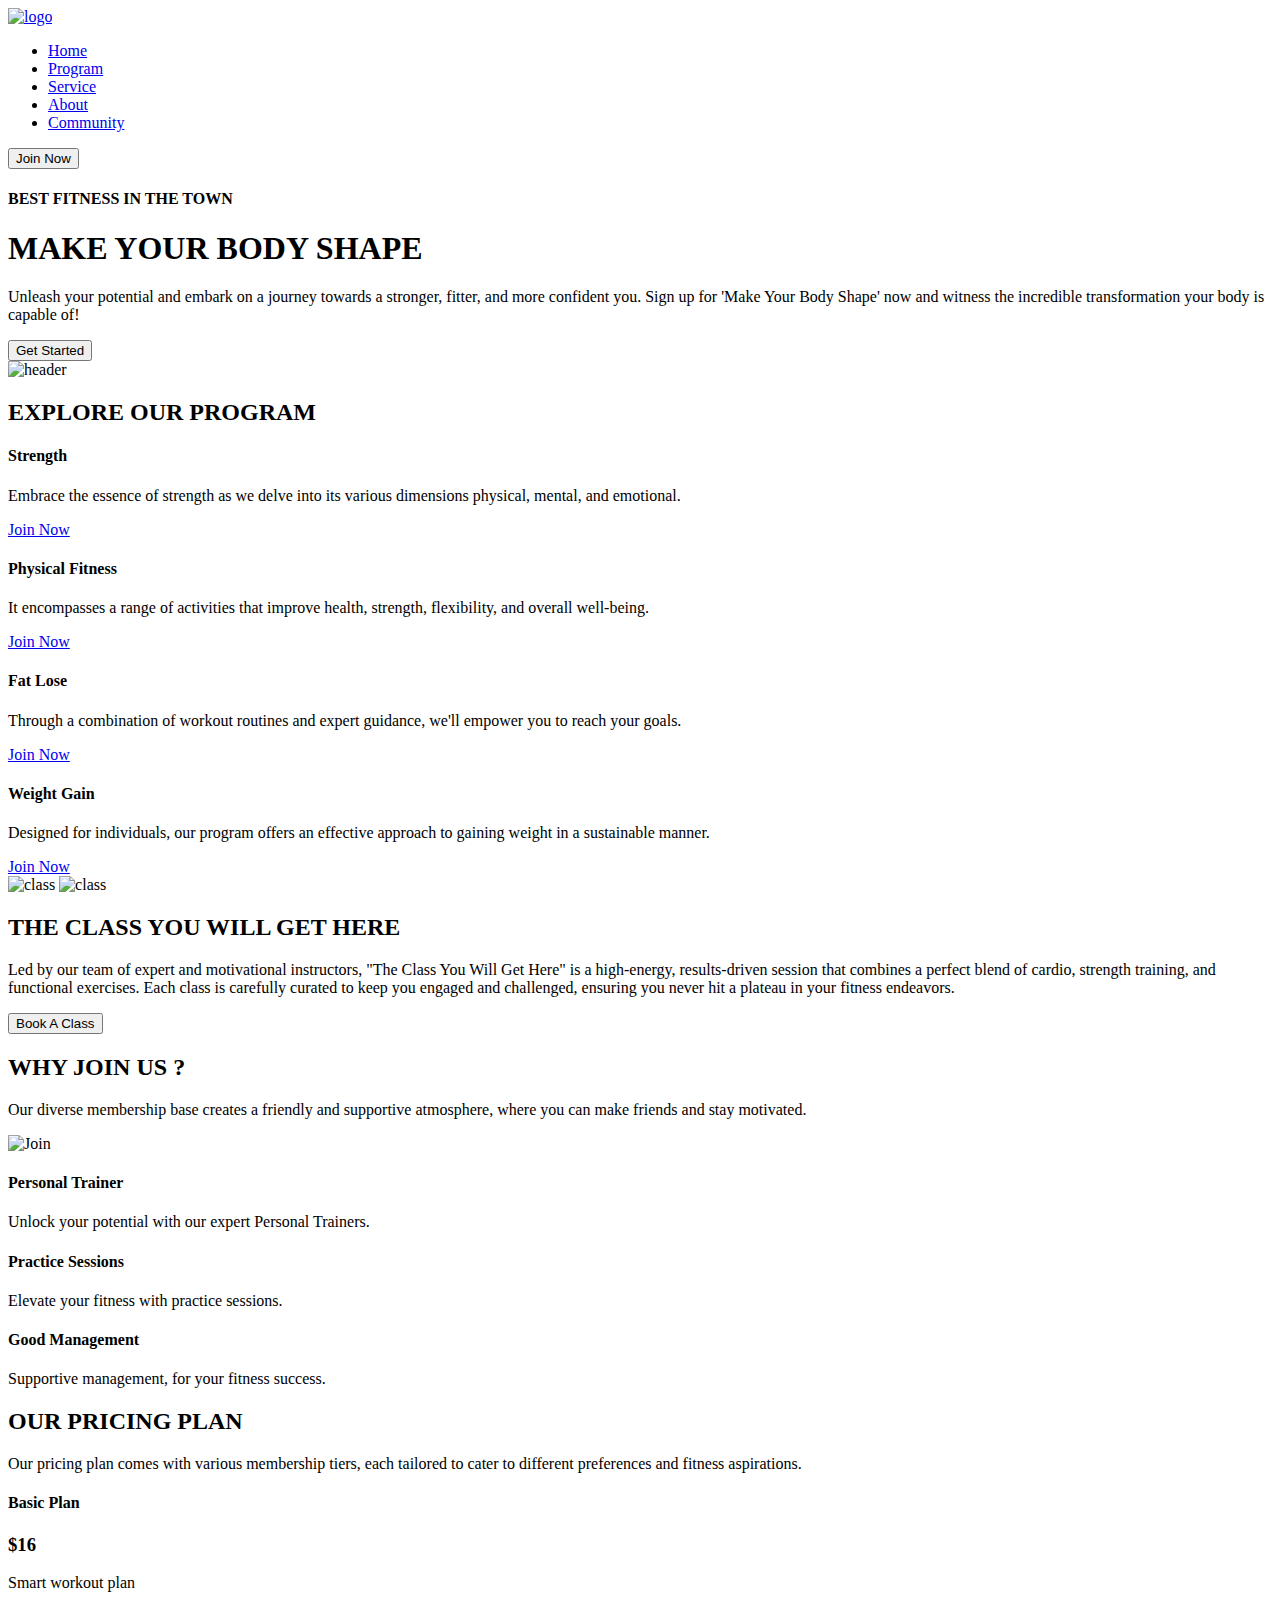
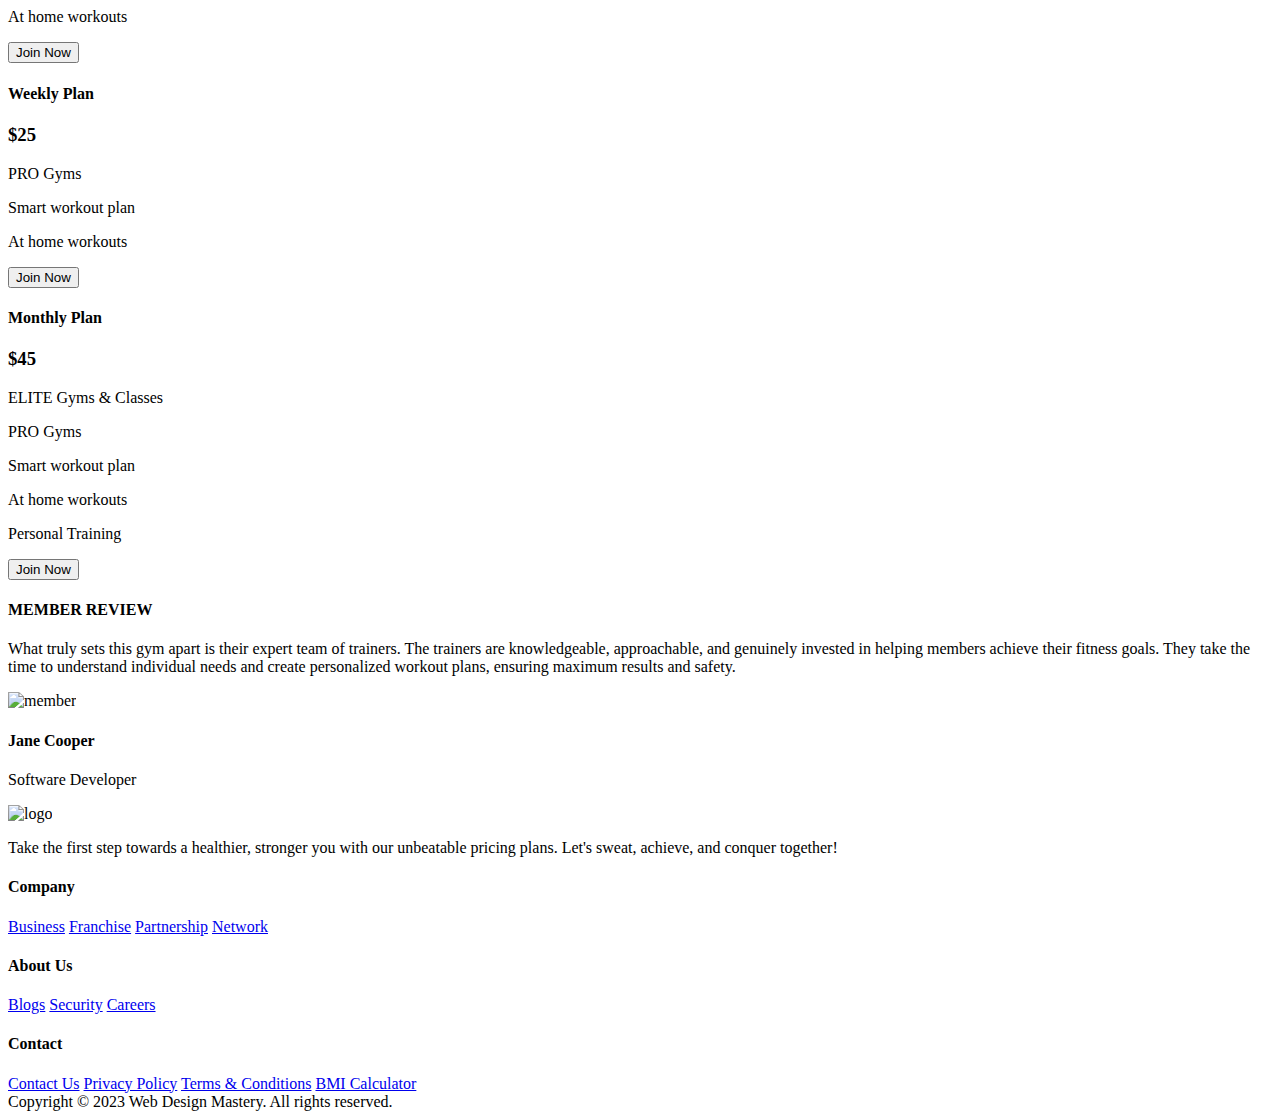
==== index.html @ 99e9511a "2nd commit" ====
<!DOCTYPE html>
<html lang="en">
  <head>
    <meta charset="UTF-8" />
    <meta name="viewport" content="width=device-width, initial-scale=1.0" />
    <link
      href="https://cdn.jsdelivr.net/npm/remixicon@3.4.0/fonts/remixicon.css"
      rel="stylesheet"
    />
    <link rel="stylesheet" href="styles.css" />
    <title>Web Design Mastery | Fitclub</title>
  </head>
  <body>
    <nav>
      <div class="nav__logo">
        <a href="#"><img src="assets/logo.png" alt="logo" /></a>
      </div>
      <ul class="nav__links">
        <li class="link"><a href="#">Home</a></li>
        <li class="link"><a href="#">Program</a></li>
        <li class="link"><a href="#">Service</a></li>
        <li class="link"><a href="#">About</a></li>
        <li class="link"><a href="#">Community</a></li>
      </ul>
      <button class="btn">Join Now</button>
    </nav>

    <header class="section__container header__container">
      <div class="header__content">
        <span class="bg__blur"></span>
        <span class="bg__blur header__blur"></span>
        <h4>BEST FITNESS IN THE TOWN</h4>
        <h1><span>MAKE</span> YOUR BODY SHAPE</h1>
        <p>
          Unleash your potential and embark on a journey towards a stronger,
          fitter, and more confident you. Sign up for 'Make Your Body Shape' now
          and witness the incredible transformation your body is capable of!
        </p>
        <button class="btn">Get Started</button>
      </div>
      <div class="header__image">
        <img src="assets/header.png" alt="header" />
      </div>
    </header>

    <section class="section__container explore__container">
      <div class="explore__header">
        <h2 class="section__header">EXPLORE OUR PROGRAM</h2>
        <div class="explore__nav">
          <span><i class="ri-arrow-left-line"></i></span>
          <span><i class="ri-arrow-right-line"></i></span>
        </div>
      </div>
      <div class="explore__grid">
        <div class="explore__card">
          <span><i class="ri-boxing-fill"></i></span>
          <h4>Strength</h4>
          <p>
            Embrace the essence of strength as we delve into its various
            dimensions physical, mental, and emotional.
          </p>
          <a href="#">Join Now <i class="ri-arrow-right-line"></i></a>
        </div>
        <div class="explore__card">
          <span><i class="ri-heart-pulse-fill"></i></span>
          <h4>Physical Fitness</h4>
          <p>
            It encompasses a range of activities that improve health, strength,
            flexibility, and overall well-being.
          </p>
          <a href="#">Join Now <i class="ri-arrow-right-line"></i></a>
        </div>
        <div class="explore__card">
          <span><i class="ri-run-line"></i></span>
          <h4>Fat Lose</h4>
          <p>
            Through a combination of workout routines and expert guidance, we'll
            empower you to reach your goals.
          </p>
          <a href="#">Join Now <i class="ri-arrow-right-line"></i></a>
        </div>
        <div class="explore__card">
          <span><i class="ri-shopping-basket-fill"></i></span>
          <h4>Weight Gain</h4>
          <p>
            Designed for individuals, our program offers an effective approach
            to gaining weight in a sustainable manner.
          </p>
          <a href="#">Join Now <i class="ri-arrow-right-line"></i></a>
        </div>
      </div>
    </section>

    <section class="section__container class__container">
      <div class="class__image">
        <span class="bg__blur"></span>
        <img src="assets/class-1.jpg" alt="class" class="class__img-1" />
        <img src="assets/class-2.jpg" alt="class" class="class__img-2" />
      </div>
      <div class="class__content">
        <h2 class="section__header">THE CLASS YOU WILL GET HERE</h2>
        <p>
          Led by our team of expert and motivational instructors, "The Class You
          Will Get Here" is a high-energy, results-driven session that combines
          a perfect blend of cardio, strength training, and functional
          exercises. Each class is carefully curated to keep you engaged and
          challenged, ensuring you never hit a plateau in your fitness
          endeavors.
        </p>
        <button class="btn">Book A Class</button>
      </div>
    </section>

    <section class="section__container join__container">
      <h2 class="section__header">WHY JOIN US ?</h2>
      <p class="section__subheader">
        Our diverse membership base creates a friendly and supportive
        atmosphere, where you can make friends and stay motivated.
      </p>
      <div class="join__image">
        <img src="assets/join.jpg" alt="Join" />
        <div class="join__grid">
          <div class="join__card">
            <span><i class="ri-user-star-fill"></i></span>
            <div class="join__card__content">
              <h4>Personal Trainer</h4>
              <p>Unlock your potential with our expert Personal Trainers.</p>
            </div>
          </div>
          <div class="join__card">
            <span><i class="ri-vidicon-fill"></i></span>
            <div class="join__card__content">
              <h4>Practice Sessions</h4>
              <p>Elevate your fitness with practice sessions.</p>
            </div>
          </div>
          <div class="join__card">
            <span><i class="ri-building-line"></i></span>
            <div class="join__card__content">
              <h4>Good Management</h4>
              <p>Supportive management, for your fitness success.</p>
            </div>
          </div>
        </div>
      </div>
    </section>

    <section class="section__container price__container">
      <h2 class="section__header">OUR PRICING PLAN</h2>
      <p class="section__subheader">
        Our pricing plan comes with various membership tiers, each tailored to
        cater to different preferences and fitness aspirations.
      </p>
      <div class="price__grid">
        <div class="price__card">
          <div class="price__card__content">
            <h4>Basic Plan</h4>
            <h3>$16</h3>
            <p>
              <i class="ri-checkbox-circle-line"></i>
              Smart workout plan
            </p>
            <p>
              <i class="ri-checkbox-circle-line"></i>
              At home workouts
            </p>
          </div>
          <button class="btn price__btn">Join Now</button>
        </div>
        <div class="price__card">
          <div class="price__card__content">
            <h4>Weekly Plan</h4>
            <h3>$25</h3>
            <p>
              <i class="ri-checkbox-circle-line"></i>
              PRO Gyms
            </p>
            <p>
              <i class="ri-checkbox-circle-line"></i>
              Smart workout plan
            </p>
            <p>
              <i class="ri-checkbox-circle-line"></i>
              At home workouts
            </p>
          </div>
          <button class="btn price__btn">Join Now</button>
        </div>
        <div class="price__card">
          <div class="price__card__content">
            <h4>Monthly Plan</h4>
            <h3>$45</h3>
            <p>
              <i class="ri-checkbox-circle-line"></i>
              ELITE Gyms & Classes
            </p>
            <p>
              <i class="ri-checkbox-circle-line"></i>
              PRO Gyms
            </p>
            <p>
              <i class="ri-checkbox-circle-line"></i>
              Smart workout plan
            </p>
            <p>
              <i class="ri-checkbox-circle-line"></i>
              At home workouts
            </p>
            <p>
              <i class="ri-checkbox-circle-line"></i>
              Personal Training
            </p>
          </div>
          <button class="btn price__btn">Join Now</button>
        </div>
      </div>
    </section>

    <section class="review">
      <div class="section__container review__container">
        <span><i class="ri-double-quotes-r"></i></span>
        <div class="review__content">
          <h4>MEMBER REVIEW</h4>
          <p>
            What truly sets this gym apart is their expert team of trainers. The
            trainers are knowledgeable, approachable, and genuinely invested in
            helping members achieve their fitness goals. They take the time to
            understand individual needs and create personalized workout plans,
            ensuring maximum results and safety.
          </p>
          <div class="review__rating">
            <span><i class="ri-star-fill"></i></span>
            <span><i class="ri-star-fill"></i></span>
            <span><i class="ri-star-fill"></i></span>
            <span><i class="ri-star-fill"></i></span>
            <span><i class="ri-star-half-fill"></i></span>
          </div>
          <div class="review__footer">
            <div class="review__member">
              <img src="assets/member.jpg" alt="member" />
              <div class="review__member__details">
                <h4>Jane Cooper</h4>
                <p>Software Developer</p>
              </div>
            </div>
            <div class="review__nav">
              <span><i class="ri-arrow-left-line"></i></span>
              <span><i class="ri-arrow-right-line"></i></span>
            </div>
          </div>
        </div>
      </div>
    </section>

    <footer class="section__container footer__container">
      <span class="bg__blur"></span>
      <span class="bg__blur footer__blur"></span>
      <div class="footer__col">
        <div class="footer__logo"><img src="assets/logo.png" alt="logo" /></div>
        <p>
          Take the first step towards a healthier, stronger you with our
          unbeatable pricing plans. Let's sweat, achieve, and conquer together!
        </p>
        <div class="footer__socials">
          <a href="#"><i class="ri-facebook-fill"></i></a>
          <a href="#"><i class="ri-instagram-line"></i></a>
          <a href="#"><i class="ri-twitter-fill"></i></a>
        </div>
      </div>
      <div class="footer__col">
        <h4>Company</h4>
        <a href="#">Business</a>
        <a href="#">Franchise</a>
        <a href="#">Partnership</a>
        <a href="#">Network</a>
      </div>
      <div class="footer__col">
        <h4>About Us</h4>
        <a href="#">Blogs</a>
        <a href="#">Security</a>
        <a href="#">Careers</a>
      </div>
      <div class="footer__col">
        <h4>Contact</h4>
        <a href="#">Contact Us</a>
        <a href="#">Privacy Policy</a>
        <a href="#">Terms & Conditions</a>
        <a href="#">BMI Calculator</a>
      </div>
    </footer>
    <div class="footer__bar">
      Copyright © 2023 Web Design Mastery. All rights reserved.
    </div>
  </body>
</html>
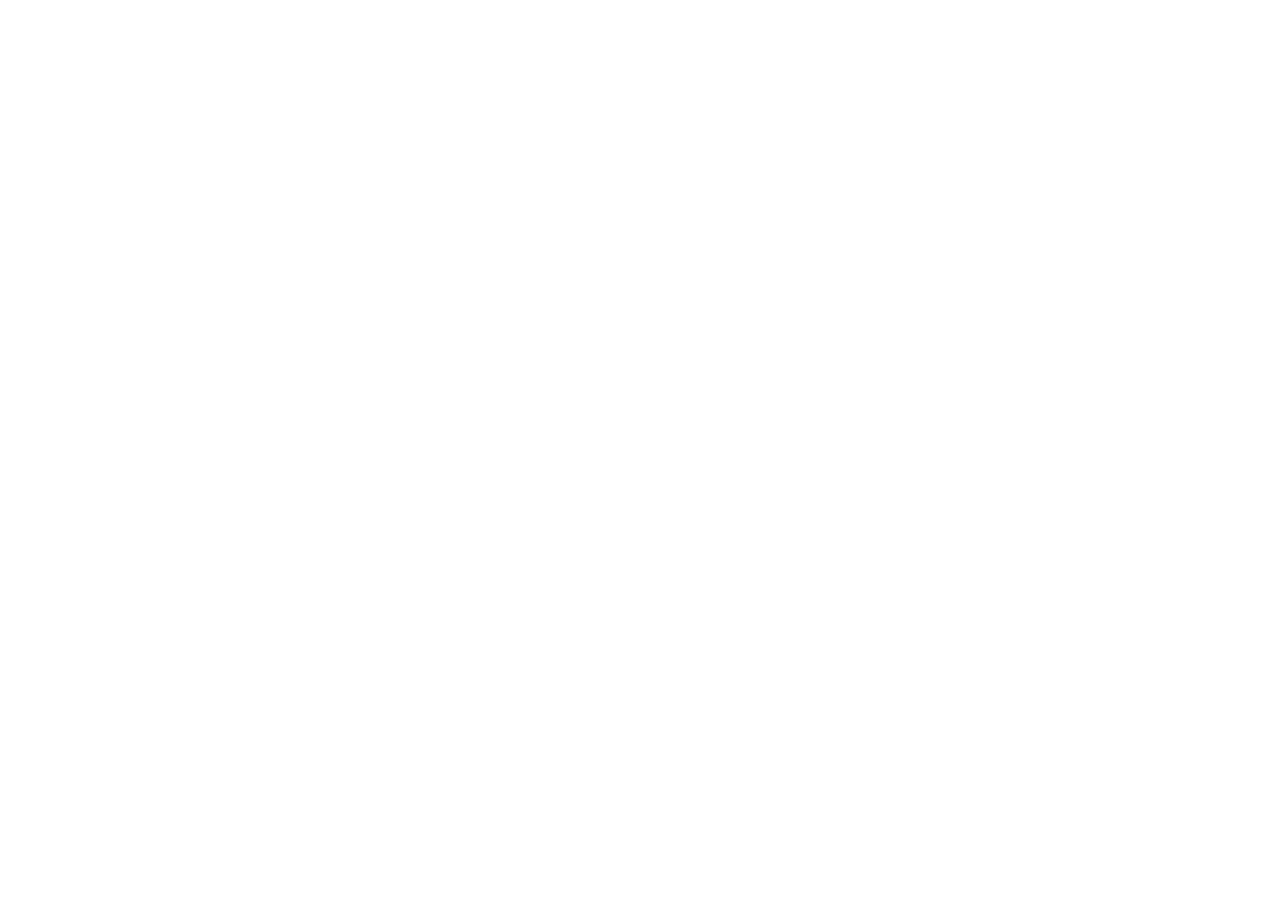
==== commit f79e09a6: "new title" ====
--- a/index.html
+++ b/index.html
@@ -1,295 +1,411 @@
 <!DOCTYPE html>
 <html lang="en">
-  <head>
-    <meta charset="UTF-8" />
-    <meta name="viewport" content="width=device-width, initial-scale=1.0" />
-    <link
-      href="https://cdn.jsdelivr.net/npm/remixicon@3.4.0/fonts/remixicon.css"
-      rel="stylesheet"
-    />
-    <link rel="stylesheet" href="styles.css" />
-    <title>Web Design Mastery | Fitclub</title>
-  </head>
-  <body>
-    <nav>
-      <div class="nav__logo">
-        <a href="#"><img src="assets/logo.png" alt="logo" /></a>
-      </div>
-      <ul class="nav__links">
-        <li class="link"><a href="#">Home</a></li>
-        <li class="link"><a href="#">Program</a></li>
-        <li class="link"><a href="#">Service</a></li>
-        <li class="link"><a href="#">About</a></li>
-        <li class="link"><a href="#">Community</a></li>
-      </ul>
-      <button class="btn">Join Now</button>
-    </nav>
-
-    <header class="section__container header__container">
-      <div class="header__content">
-        <span class="bg__blur"></span>
-        <span class="bg__blur header__blur"></span>
-        <h4>BEST FITNESS IN THE TOWN</h4>
-        <h1><span>MAKE</span> YOUR BODY SHAPE</h1>
-        <p>
-          Unleash your potential and embark on a journey towards a stronger,
-          fitter, and more confident you. Sign up for 'Make Your Body Shape' now
-          and witness the incredible transformation your body is capable of!
-        </p>
-        <button class="btn">Get Started</button>
-      </div>
-      <div class="header__image">
-        <img src="assets/header.png" alt="header" />
-      </div>
-    </header>
-
-    <section class="section__container explore__container">
-      <div class="explore__header">
-        <h2 class="section__header">EXPLORE OUR PROGRAM</h2>
-        <div class="explore__nav">
-          <span><i class="ri-arrow-left-line"></i></span>
-          <span><i class="ri-arrow-right-line"></i></span>
-        </div>
-      </div>
-      <div class="explore__grid">
-        <div class="explore__card">
-          <span><i class="ri-boxing-fill"></i></span>
-          <h4>Strength</h4>
-          <p>
-            Embrace the essence of strength as we delve into its various
-            dimensions physical, mental, and emotional.
-          </p>
-          <a href="#">Join Now <i class="ri-arrow-right-line"></i></a>
-        </div>
-        <div class="explore__card">
-          <span><i class="ri-heart-pulse-fill"></i></span>
-          <h4>Physical Fitness</h4>
-          <p>
-            It encompasses a range of activities that improve health, strength,
-            flexibility, and overall well-being.
-          </p>
-          <a href="#">Join Now <i class="ri-arrow-right-line"></i></a>
-        </div>
-        <div class="explore__card">
-          <span><i class="ri-run-line"></i></span>
-          <h4>Fat Lose</h4>
-          <p>
-            Through a combination of workout routines and expert guidance, we'll
-            empower you to reach your goals.
-          </p>
-          <a href="#">Join Now <i class="ri-arrow-right-line"></i></a>
-        </div>
-        <div class="explore__card">
-          <span><i class="ri-shopping-basket-fill"></i></span>
-          <h4>Weight Gain</h4>
-          <p>
-            Designed for individuals, our program offers an effective approach
-            to gaining weight in a sustainable manner.
-          </p>
-          <a href="#">Join Now <i class="ri-arrow-right-line"></i></a>
-        </div>
-      </div>
-    </section>
-
-    <section class="section__container class__container">
-      <div class="class__image">
-        <span class="bg__blur"></span>
-        <img src="assets/class-1.jpg" alt="class" class="class__img-1" />
-        <img src="assets/class-2.jpg" alt="class" class="class__img-2" />
-      </div>
-      <div class="class__content">
-        <h2 class="section__header">THE CLASS YOU WILL GET HERE</h2>
-        <p>
-          Led by our team of expert and motivational instructors, "The Class You
-          Will Get Here" is a high-energy, results-driven session that combines
-          a perfect blend of cardio, strength training, and functional
-          exercises. Each class is carefully curated to keep you engaged and
-          challenged, ensuring you never hit a plateau in your fitness
-          endeavors.
-        </p>
-        <button class="btn">Book A Class</button>
-      </div>
-    </section>
-
-    <section class="section__container join__container">
-      <h2 class="section__header">WHY JOIN US ?</h2>
-      <p class="section__subheader">
-        Our diverse membership base creates a friendly and supportive
-        atmosphere, where you can make friends and stay motivated.
-      </p>
-      <div class="join__image">
-        <img src="assets/join.jpg" alt="Join" />
-        <div class="join__grid">
-          <div class="join__card">
-            <span><i class="ri-user-star-fill"></i></span>
-            <div class="join__card__content">
-              <h4>Personal Trainer</h4>
-              <p>Unlock your potential with our expert Personal Trainers.</p>
-            </div>
-          </div>
-          <div class="join__card">
-            <span><i class="ri-vidicon-fill"></i></span>
-            <div class="join__card__content">
-              <h4>Practice Sessions</h4>
-              <p>Elevate your fitness with practice sessions.</p>
-            </div>
-          </div>
-          <div class="join__card">
-            <span><i class="ri-building-line"></i></span>
-            <div class="join__card__content">
-              <h4>Good Management</h4>
-              <p>Supportive management, for your fitness success.</p>
-            </div>
-          </div>
-        </div>
-      </div>
-    </section>
-
-    <section class="section__container price__container">
-      <h2 class="section__header">OUR PRICING PLAN</h2>
-      <p class="section__subheader">
-        Our pricing plan comes with various membership tiers, each tailored to
-        cater to different preferences and fitness aspirations.
-      </p>
-      <div class="price__grid">
-        <div class="price__card">
-          <div class="price__card__content">
-            <h4>Basic Plan</h4>
-            <h3>$16</h3>
+
+<head>
+  <meta charset="utf-8">
+  <meta content="width=device-width, initial-scale=1.0" name="viewport">
+
+  <title>GDFA Gondia/title>
+  <meta content="" name="description">
+  <meta content="" name="keywords">
+
+  <!-- Favicons -->
+  <link href="assets/img/favicon.png" rel="icon">
+  <link href="assets/img/apple-touch-icon.png" rel="apple-touch-icon">
+
+  <!-- Google Fonts -->
+  <link href="https://fonts.googleapis.com/css?family=Open+Sans:300,300i,400,400i,600,600i,700,700i|Raleway:300,300i,400,400i,500,500i,600,600i,700,700i|Poppins:300,300i,400,400i,500,500i,600,600i,700,700i" rel="stylesheet">
+
+  <!-- Vendor CSS Files -->
+  <link href="assets/vendor/animate.css/animate.min.css" rel="stylesheet">
+  <link href="assets/vendor/bootstrap/css/bootstrap.min.css" rel="stylesheet">
+  <link href="assets/vendor/bootstrap-icons/bootstrap-icons.css" rel="stylesheet">
+  <link href="assets/vendor/boxicons/css/boxicons.min.css" rel="stylesheet">
+  <link href="assets/vendor/glightbox/css/glightbox.min.css" rel="stylesheet">
+  <link href="assets/vendor/swiper/swiper-bundle.min.css" rel="stylesheet">
+
+  <!-- Template Main CSS File -->
+  <link href="assets/css/style.css" rel="stylesheet">
+
+  <!-- =======================================================
+  * Template Name: Eterna
+  * Updated: Aug 25 2023 with Bootstrap v5.3.1
+  * Template URL: https://bootstrapmade.com/eterna-free-multipurpose-bootstrap-template/
+  * Author: BootstrapMade.com
+  * License: https://bootstrapmade.com/license/
+  ======================================================== -->
+</head>
+
+<body>
+
+  <!-- ======= Top Bar ======= -->
+  <section id="topbar" class="d-flex align-items-center">
+    <div class="container d-flex justify-content-center justify-content-md-between">
+      <div class="contact-info d-flex align-items-center">
+        <i class="bi bi-envelope d-flex align-items-center"><a href="mailto:contact@example.com">contact@example.com</a></i>
+        <i class="bi bi-phone d-flex align-items-center ms-4"><span>+1 5589 55488 55</span></i>
+      </div>
+      <div class="social-links d-none d-md-flex align-items-center">
+        <a href="#" class="twitter"><i class="bi bi-twitter"></i></a>
+        <a href="#" class="facebook"><i class="bi bi-facebook"></i></a>
+        <a href="#" class="instagram"><i class="bi bi-instagram"></i></a>
+        <a href="#" class="linkedin"><i class="bi bi-linkedin"></i></i></a>
+      </div>
+    </div>
+  </section>
+
+  <!-- ======= Header ======= -->
+  <header id="header" class="d-flex align-items-center">
+    <div class="container d-flex justify-content-between align-items-center">
+
+      <div class="logo">
+        <!-- <img src="assets/img/gdfa-logo.png" class="img-fluid" alt=""> -->
+        <!-- <h1><a href="index.html">GDFA</a></h1> -->
+        <!-- <h1>GDFA</h1> -->
+        <!-- Uncomment below if you prefer to use an image logo -->
+        <a href="index.html"><img src="assets/img/gdfa-logo.png" alt="" ></a>
+      </div>
+
+      <nav id="navbar" class="navbar">
+        <ul>
+          <li><a class="active" href="index.html">Home</a></li>
+          <li><a href="about.html">About</a></li>
+          <li><a href="services.html">Services</a></li>
+          <li><a href="portfolio.html">Portfolio</a></li>
+          <li><a href="team.html">Team</a></li>
+          <li><a href="pricing.html">Pricing</a></li>
+          <li><a href="blog.html">Blog</a></li>
+          <li class="dropdown"><a href="#"><span>Drop Down</span> <i class="bi bi-chevron-down"></i></a>
+            <ul>
+              <li><a href="#">Drop Down 1</a></li>
+              <li class="dropdown"><a href="#"><span>Deep Drop Down</span> <i class="bi bi-chevron-right"></i></a>
+                <ul>
+                  <li><a href="#">Deep Drop Down 1</a></li>
+                  <li><a href="#">Deep Drop Down 2</a></li>
+                  <li><a href="#">Deep Drop Down 3</a></li>
+                  <li><a href="#">Deep Drop Down 4</a></li>
+                  <li><a href="#">Deep Drop Down 5</a></li>
+                </ul>
+              </li>
+              <li><a href="#">Drop Down 2</a></li>
+              <li><a href="#">Drop Down 3</a></li>
+              <li><a href="#">Drop Down 4</a></li>
+            </ul>
+          </li>
+          <li><a href="contact.html">Contact</a></li>
+        </ul>
+        <i class="bi bi-list mobile-nav-toggle"></i>
+      </nav><!-- .navbar -->
+
+    </div>
+  </header><!-- End Header -->
+
+  <!-- ======= Hero Section ======= -->
+  <section id="hero">
+    <div class="hero-container">
+      <div id="heroCarousel" data-bs-interval="5000" class="carousel slide carousel-fade" data-bs-ride="carousel">
+
+        <ol class="carousel-indicators" id="hero-carousel-indicators"></ol>
+
+        <div class="carousel-inner" role="listbox">
+
+          <!-- Slide 1 -->
+          <div class="carousel-item active" style="background-image: url(assets/img/slide/Fb-cover-page.png)">
+            <div class="carousel-container">
+              <div class="carousel-content">
+                <h2 class="animate__animated animate__fadeInDown">Welcome to <span>GDFA</span></h2>
+                <p class="animate__animated animate__fadeInUp">Ut velit est quam dolor ad a aliquid qui aliquid. Sequi ea ut et est quaerat sequi nihil ut aliquam. Occaecati alias dolorem mollitia ut. Similique ea voluptatem. Esse doloremque accusamus repellendus deleniti vel. Minus et tempore modi architecto.</p>
+                <a href="" class="btn-get-started animate__animated animate__fadeInUp">Read More</a>
+              </div>
+            </div>
+          </div>
+
+          <!-- Slide 2 -->
+          <div class="carousel-item" style="background-image: url(assets/img/slide/slide-2.jpg)">
+            <div class="carousel-container">
+              <div class="carousel-content">
+                <h2 class="animate__animated fanimate__adeInDown">Lorem <span>Ipsum Dolor</span></h2>
+                <p class="animate__animated animate__fadeInUp">Ut velit est quam dolor ad a aliquid qui aliquid. Sequi ea ut et est quaerat sequi nihil ut aliquam. Occaecati alias dolorem mollitia ut. Similique ea voluptatem. Esse doloremque accusamus repellendus deleniti vel. Minus et tempore modi architecto.</p>
+                <a href="" class="btn-get-started animate__animated animate__fadeInUp">Read More</a>
+              </div>
+            </div>
+          </div>
+
+          <!-- Slide 3 -->
+          <div class="carousel-item" style="background-image: url(assets/img/slide/slide-3.jpg)">
+            <div class="carousel-container">
+              <div class="carousel-content">
+                <h2 class="animate__animated animate__fadeInDown">Sequi ea <span>Dime Lara</span></h2>
+                <p class="animate__animated animate__fadeInUp">Ut velit est quam dolor ad a aliquid qui aliquid. Sequi ea ut et est quaerat sequi nihil ut aliquam. Occaecati alias dolorem mollitia ut. Similique ea voluptatem. Esse doloremque accusamus repellendus deleniti vel. Minus et tempore modi architecto.</p>
+                <a href="" class="btn-get-started animate__animated animate__fadeInUp">Read More</a>
+              </div>
+            </div>
+          </div>
+
+        </div>
+
+        <a class="carousel-control-prev" href="#heroCarousel" role="button" data-bs-slide="prev">
+          <span class="carousel-control-prev-icon bi bi-chevron-left" aria-hidden="true"></span>
+        </a>
+
+        <a class="carousel-control-next" href="#heroCarousel" role="button" data-bs-slide="next">
+          <span class="carousel-control-next-icon bi bi-chevron-right" aria-hidden="true"></span>
+        </a>
+
+      </div>
+    </div>
+  </section><!-- End Hero -->
+
+  <main id="main">
+
+    <!-- ======= Featured Section ======= -->
+    <section id="featured" class="featured">
+      <div class="container">
+
+        <div class="row">
+          <div class="col-lg-4">
+            <div class="icon-box">
+              <i class="bi bi-card-checklist"></i>
+              <h3><a href="">Lorem Ipsum</a></h3>
+              <p>Voluptatum deleniti atque corrupti quos dolores et quas molestias excepturi sint occaecati cupiditate non provident</p>
+            </div>
+          </div>
+          <div class="col-lg-4 mt-4 mt-lg-0">
+            <div class="icon-box">
+              <i class="bi bi-bar-chart"></i>
+              <h3><a href="">Dolor Sitema</a></h3>
+              <p>Minim veniam, quis nostrud exercitation ullamco laboris nisi ut aliquip ex ea commodo consequat tarad limino ata</p>
+            </div>
+          </div>
+          <div class="col-lg-4 mt-4 mt-lg-0">
+            <div class="icon-box">
+              <i class="bi bi-binoculars"></i>
+              <h3><a href="">Sed ut perspiciatis</a></h3>
+              <p>Duis aute irure dolor in reprehenderit in voluptate velit esse cillum dolore eu fugiat nulla pariatur</p>
+            </div>
+          </div>
+        </div>
+
+      </div>
+    </section><!-- End Featured Section -->
+
+    <!-- ======= About Section ======= -->
+    <section id="about" class="about">
+      <div class="container">
+
+        <div class="row">
+          <div class="col-lg-6">
+            <img src="assets/img/about.jpg" class="img-fluid" alt="">
+          </div>
+          <div class="col-lg-6 pt-4 pt-lg-0 content">
+            <h3>Voluptatem dignissimos provident quasi corporis voluptates sit assumenda.</h3>
+            <p class="fst-italic">
+              Lorem ipsum dolor sit amet, consectetur adipiscing elit, sed do eiusmod tempor incididunt ut labore et dolore
+              magna aliqua.
+            </p>
+            <ul>
+              <li><i class="bi bi-check-circle"></i> Ullamco laboris nisi ut aliquip ex ea commodo consequat.</li>
+              <li><i class="bi bi-check-circle"></i> Duis aute irure dolor in reprehenderit in voluptate velit.</li>
+              <li><i class="bi bi-check-circle"></i> Ullamco laboris nisi ut aliquip ex ea commodo consequat. Duis aute irure dolor in reprehenderit in voluptate trideta storacalaperda mastiro dolore eu fugiat nulla pariatur.</li>
+            </ul>
             <p>
-              <i class="ri-checkbox-circle-line"></i>
-              Smart workout plan
+              Ullamco laboris nisi ut aliquip ex ea commodo consequat. Duis aute irure dolor in reprehenderit in voluptate
+              velit esse cillum dolore eu fugiat nulla pariatur. Excepteur sint occaecat cupidatat non proident, sunt in
+              culpa qui officia deserunt mollit anim id est laborum
             </p>
+          </div>
+        </div>
+
+      </div>
+    </section><!-- End About Section -->
+
+    <!-- ======= Services Section ======= -->
+    <section id="services" class="services">
+      <div class="container">
+
+        <div class="row">
+          <div class="col-lg-4 col-md-6 d-flex align-items-stretch">
+            <div class="icon-box">
+              <div class="icon"><i class="bx bxl-dribbble"></i></div>
+              <h4><a href="">Lorem Ipsum</a></h4>
+              <p>Voluptatum deleniti atque corrupti quos dolores et quas molestias excepturi</p>
+            </div>
+          </div>
+
+          <div class="col-lg-4 col-md-6 d-flex align-items-stretch mt-4 mt-md-0">
+            <div class="icon-box">
+              <div class="icon"><i class="bx bx-file"></i></div>
+              <h4><a href="">Sed ut perspiciatis</a></h4>
+              <p>Duis aute irure dolor in reprehenderit in voluptate velit esse cillum dolore</p>
+            </div>
+          </div>
+
+          <div class="col-lg-4 col-md-6 d-flex align-items-stretch mt-4 mt-lg-0">
+            <div class="icon-box">
+              <div class="icon"><i class="bx bx-tachometer"></i></div>
+              <h4><a href="">Magni Dolores</a></h4>
+              <p>Excepteur sint occaecat cupidatat non proident, sunt in culpa qui officia</p>
+            </div>
+          </div>
+
+          <div class="col-lg-4 col-md-6 d-flex align-items-stretch mt-4">
+            <div class="icon-box">
+              <div class="icon"><i class="bx bx-world"></i></div>
+              <h4><a href="">Nemo Enim</a></h4>
+              <p>At vero eos et accusamus et iusto odio dignissimos ducimus qui blanditiis</p>
+            </div>
+          </div>
+
+          <div class="col-lg-4 col-md-6 d-flex align-items-stretch mt-4">
+            <div class="icon-box">
+              <div class="icon"><i class="bx bx-slideshow"></i></div>
+              <h4><a href="">Dele cardo</a></h4>
+              <p>Quis consequatur saepe eligendi voluptatem consequatur dolor consequuntur</p>
+            </div>
+          </div>
+
+          <div class="col-lg-4 col-md-6 d-flex align-items-stretch mt-4">
+            <div class="icon-box">
+              <div class="icon"><i class="bx bx-arch"></i></div>
+              <h4><a href="">Divera don</a></h4>
+              <p>Modi nostrum vel laborum. Porro fugit error sit minus sapiente sit aspernatur</p>
+            </div>
+          </div>
+
+        </div>
+
+      </div>
+    </section><!-- End Services Section -->
+
+    <!-- ======= Clients Section ======= -->
+    <section id="clients" class="clients">
+      <div class="container">
+
+        <div class="section-title">
+          <h2>Teams Affiliated With GDFA</h2>
+          <p>Magnam dolores commodi suscipit. Necessitatibus eius consequatur ex aliquid fuga eum quidem. Sit sint consectetur velit. Quisquam quos quisquam cupiditate. Et nemo qui impedit suscipit alias ea. Quia fugiat sit in iste officiis commodi quidem hic quas.</p>
+        </div>
+
+        <div class="clients-slider swiper">
+          <div class="swiper-wrapper align-items-center">
+            <div class="swiper-slide"><img src="assets/img/clients/client-1.png" class="img-fluid" alt=""></div>
+            <div class="swiper-slide"><img src="assets/img/clients/client-2.png" class="img-fluid" alt=""></div>
+            <div class="swiper-slide"><img src="assets/img/clients/client-3.png" class="img-fluid" alt=""></div>
+            <div class="swiper-slide"><img src="assets/img/clients/client-4.png" class="img-fluid" alt=""></div>
+            <div class="swiper-slide"><img src="assets/img/clients/client-5.png" class="img-fluid" alt=""></div>
+            <div class="swiper-slide"><img src="assets/img/clients/client-6.png" class="img-fluid" alt=""></div>
+            <div class="swiper-slide"><img src="assets/img/clients/client-7.png" class="img-fluid" alt=""></div>
+            <div class="swiper-slide"><img src="assets/img/clients/client-8.png" class="img-fluid" alt=""></div>
+          </div>
+          <div class="swiper-pagination"></div>
+        </div>
+
+      </div>
+    </section><!-- End Clients Section -->
+
+  </main><!-- End #main -->
+
+  <!-- ======= Footer ======= -->
+  <footer id="footer">
+
+    <div class="footer-newsletter">
+      <div class="container">
+        <div class="row">
+          <div class="col-lg-6">
+            <h4>Our Newsletter</h4>
+            <p>Tamen quem nulla quae legam multos aute sint culpa legam noster magna</p>
+          </div>
+          <div class="col-lg-6">
+            <form action="" method="post">
+              <input type="email" name="email"><input type="submit" value="Subscribe">
+            </form>
+          </div>
+        </div>
+      </div>
+    </div>
+
+    <div class="footer-top">
+      <div class="container">
+        <div class="row">
+
+          <div class="col-lg-3 col-md-6 footer-links">
+            <h4>Useful Links</h4>
+            <ul>
+              <li><i class="bx bx-chevron-right"></i> <a href="#">Home</a></li>
+              <li><i class="bx bx-chevron-right"></i> <a href="#">About us</a></li>
+              <li><i class="bx bx-chevron-right"></i> <a href="#">Services</a></li>
+              <li><i class="bx bx-chevron-right"></i> <a href="#">Terms of service</a></li>
+              <li><i class="bx bx-chevron-right"></i> <a href="#">Privacy policy</a></li>
+            </ul>
+          </div>
+
+          <div class="col-lg-3 col-md-6 footer-links">
+            <h4>Our Services</h4>
+            <ul>
+              <li><i class="bx bx-chevron-right"></i> <a href="#">Web Design</a></li>
+              <li><i class="bx bx-chevron-right"></i> <a href="#">Web Development</a></li>
+              <li><i class="bx bx-chevron-right"></i> <a href="#">Product Management</a></li>
+              <li><i class="bx bx-chevron-right"></i> <a href="#">Marketing</a></li>
+              <li><i class="bx bx-chevron-right"></i> <a href="#">Graphic Design</a></li>
+            </ul>
+          </div>
+
+          <div class="col-lg-3 col-md-6 footer-contact">
+            <h4>Contact Us</h4>
             <p>
-              <i class="ri-checkbox-circle-line"></i>
-              At home workouts
+              Indira Gandhi Stadium <br>
+              Near Gondia Railway Station<br>
+              Gondia (Maharashtra) <br><br>
+              <strong>Phone:</strong> +1 5589 55488 55<br>
+              <strong>Email:</strong> info@example.com<br>
             </p>
-          </div>
-          <button class="btn price__btn">Join Now</button>
-        </div>
-        <div class="price__card">
-          <div class="price__card__content">
-            <h4>Weekly Plan</h4>
-            <h3>$25</h3>
-            <p>
-              <i class="ri-checkbox-circle-line"></i>
-              PRO Gyms
-            </p>
-            <p>
-              <i class="ri-checkbox-circle-line"></i>
-              Smart workout plan
-            </p>
-            <p>
-              <i class="ri-checkbox-circle-line"></i>
-              At home workouts
-            </p>
-          </div>
-          <button class="btn price__btn">Join Now</button>
-        </div>
-        <div class="price__card">
-          <div class="price__card__content">
-            <h4>Monthly Plan</h4>
-            <h3>$45</h3>
-            <p>
-              <i class="ri-checkbox-circle-line"></i>
-              ELITE Gyms & Classes
-            </p>
-            <p>
-              <i class="ri-checkbox-circle-line"></i>
-              PRO Gyms
-            </p>
-            <p>
-              <i class="ri-checkbox-circle-line"></i>
-              Smart workout plan
-            </p>
-            <p>
-              <i class="ri-checkbox-circle-line"></i>
-              At home workouts
-            </p>
-            <p>
-              <i class="ri-checkbox-circle-line"></i>
-              Personal Training
-            </p>
-          </div>
-          <button class="btn price__btn">Join Now</button>
-        </div>
-      </div>
-    </section>
-
-    <section class="review">
-      <div class="section__container review__container">
-        <span><i class="ri-double-quotes-r"></i></span>
-        <div class="review__content">
-          <h4>MEMBER REVIEW</h4>
-          <p>
-            What truly sets this gym apart is their expert team of trainers. The
-            trainers are knowledgeable, approachable, and genuinely invested in
-            helping members achieve their fitness goals. They take the time to
-            understand individual needs and create personalized workout plans,
-            ensuring maximum results and safety.
-          </p>
-          <div class="review__rating">
-            <span><i class="ri-star-fill"></i></span>
-            <span><i class="ri-star-fill"></i></span>
-            <span><i class="ri-star-fill"></i></span>
-            <span><i class="ri-star-fill"></i></span>
-            <span><i class="ri-star-half-fill"></i></span>
-          </div>
-          <div class="review__footer">
-            <div class="review__member">
-              <img src="assets/member.jpg" alt="member" />
-              <div class="review__member__details">
-                <h4>Jane Cooper</h4>
-                <p>Software Developer</p>
-              </div>
-            </div>
-            <div class="review__nav">
-              <span><i class="ri-arrow-left-line"></i></span>
-              <span><i class="ri-arrow-right-line"></i></span>
-            </div>
-          </div>
-        </div>
-      </div>
-    </section>
-
-    <footer class="section__container footer__container">
-      <span class="bg__blur"></span>
-      <span class="bg__blur footer__blur"></span>
-      <div class="footer__col">
-        <div class="footer__logo"><img src="assets/logo.png" alt="logo" /></div>
-        <p>
-          Take the first step towards a healthier, stronger you with our
-          unbeatable pricing plans. Let's sweat, achieve, and conquer together!
-        </p>
-        <div class="footer__socials">
-          <a href="#"><i class="ri-facebook-fill"></i></a>
-          <a href="#"><i class="ri-instagram-line"></i></a>
-          <a href="#"><i class="ri-twitter-fill"></i></a>
-        </div>
-      </div>
-      <div class="footer__col">
-        <h4>Company</h4>
-        <a href="#">Business</a>
-        <a href="#">Franchise</a>
-        <a href="#">Partnership</a>
-        <a href="#">Network</a>
-      </div>
-      <div class="footer__col">
-        <h4>About Us</h4>
-        <a href="#">Blogs</a>
-        <a href="#">Security</a>
-        <a href="#">Careers</a>
-      </div>
-      <div class="footer__col">
-        <h4>Contact</h4>
-        <a href="#">Contact Us</a>
-        <a href="#">Privacy Policy</a>
-        <a href="#">Terms & Conditions</a>
-        <a href="#">BMI Calculator</a>
-      </div>
-    </footer>
-    <div class="footer__bar">
-      Copyright © 2023 Web Design Mastery. All rights reserved.
-    </div>
-  </body>
+
+          </div>
+
+          <div class="col-lg-3 col-md-6 footer-info">
+            <h3>About GDFA</h3>
+            <p>Cras fermentum odio eu feugiat lide par naso tierra. Justo eget nada terra videa magna derita valies darta donna mare fermentum iaculis eu non diam phasellus.</p>
+            <div class="social-links mt-3">
+              <a href="#" class="twitter"><i class="bx bxl-twitter"></i></a>
+              <a href="#" class="facebook"><i class="bx bxl-facebook"></i></a>
+              <a href="#" class="instagram"><i class="bx bxl-instagram"></i></a>
+              <a href="#" class="google-plus"><i class="bx bxl-skype"></i></a>
+              <a href="#" class="linkedin"><i class="bx bxl-linkedin"></i></a>
+            </div>
+          </div>
+
+        </div>
+      </div>
+    </div>
+
+    <div class="container">
+      <div class="copyright">
+        &copy; Copyright <strong><span>GDFA</span></strong>. All Rights Reserved
+      </div>
+      <div class="credits">
+        <!-- All the links in the footer should remain intact. -->
+        <!-- You can delete the links only if you purchased the pro version. -->
+        <!-- Licensing information: https://bootstrapmade.com/license/ -->
+        <!-- Purchase the pro version with working PHP/AJAX contact form: https://bootstrapmade.com/eterna-free-multipurpose-bootstrap-template/ -->
+        Designed by <a href="https://bootstrapmade.com/">Let's Play</a>
+      </div>
+    </div>
+  </footer><!-- End Footer -->
+
+  <a href="#" class="back-to-top d-flex align-items-center justify-content-center"><i class="bi bi-arrow-up-short"></i></a>
+
+  <!-- Vendor JS Files -->
+  <script src="assets/vendor/purecounter/purecounter_vanilla.js"></script>
+  <script src="assets/vendor/bootstrap/js/bootstrap.bundle.min.js"></script>
+  <script src="assets/vendor/glightbox/js/glightbox.min.js"></script>
+  <script src="assets/vendor/isotope-layout/isotope.pkgd.min.js"></script>
+  <script src="assets/vendor/swiper/swiper-bundle.min.js"></script>
+  <script src="assets/vendor/waypoints/noframework.waypoints.js"></script>
+  <script src="assets/vendor/php-email-form/validate.js"></script>
+
+  <!-- Template Main JS File -->
+  <script src="assets/js/main.js"></script>
+
+</body>
+
 </html>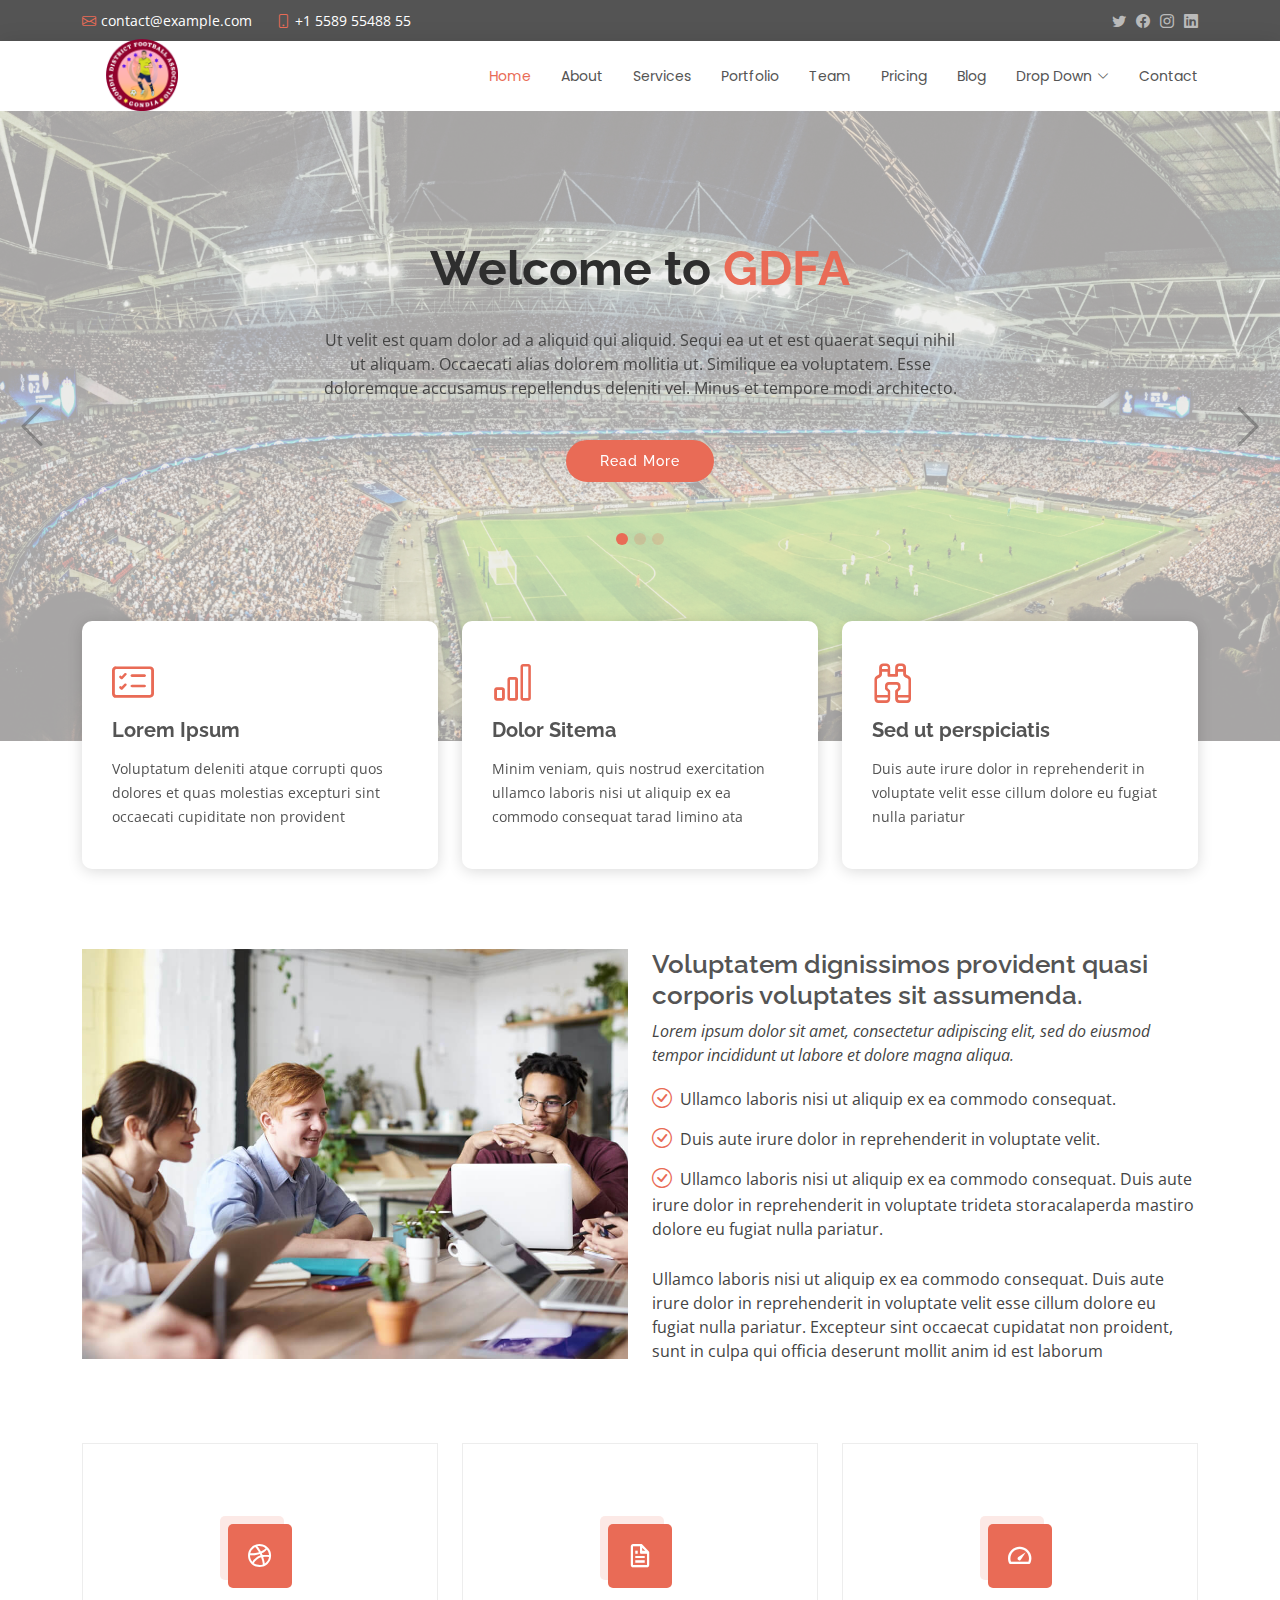
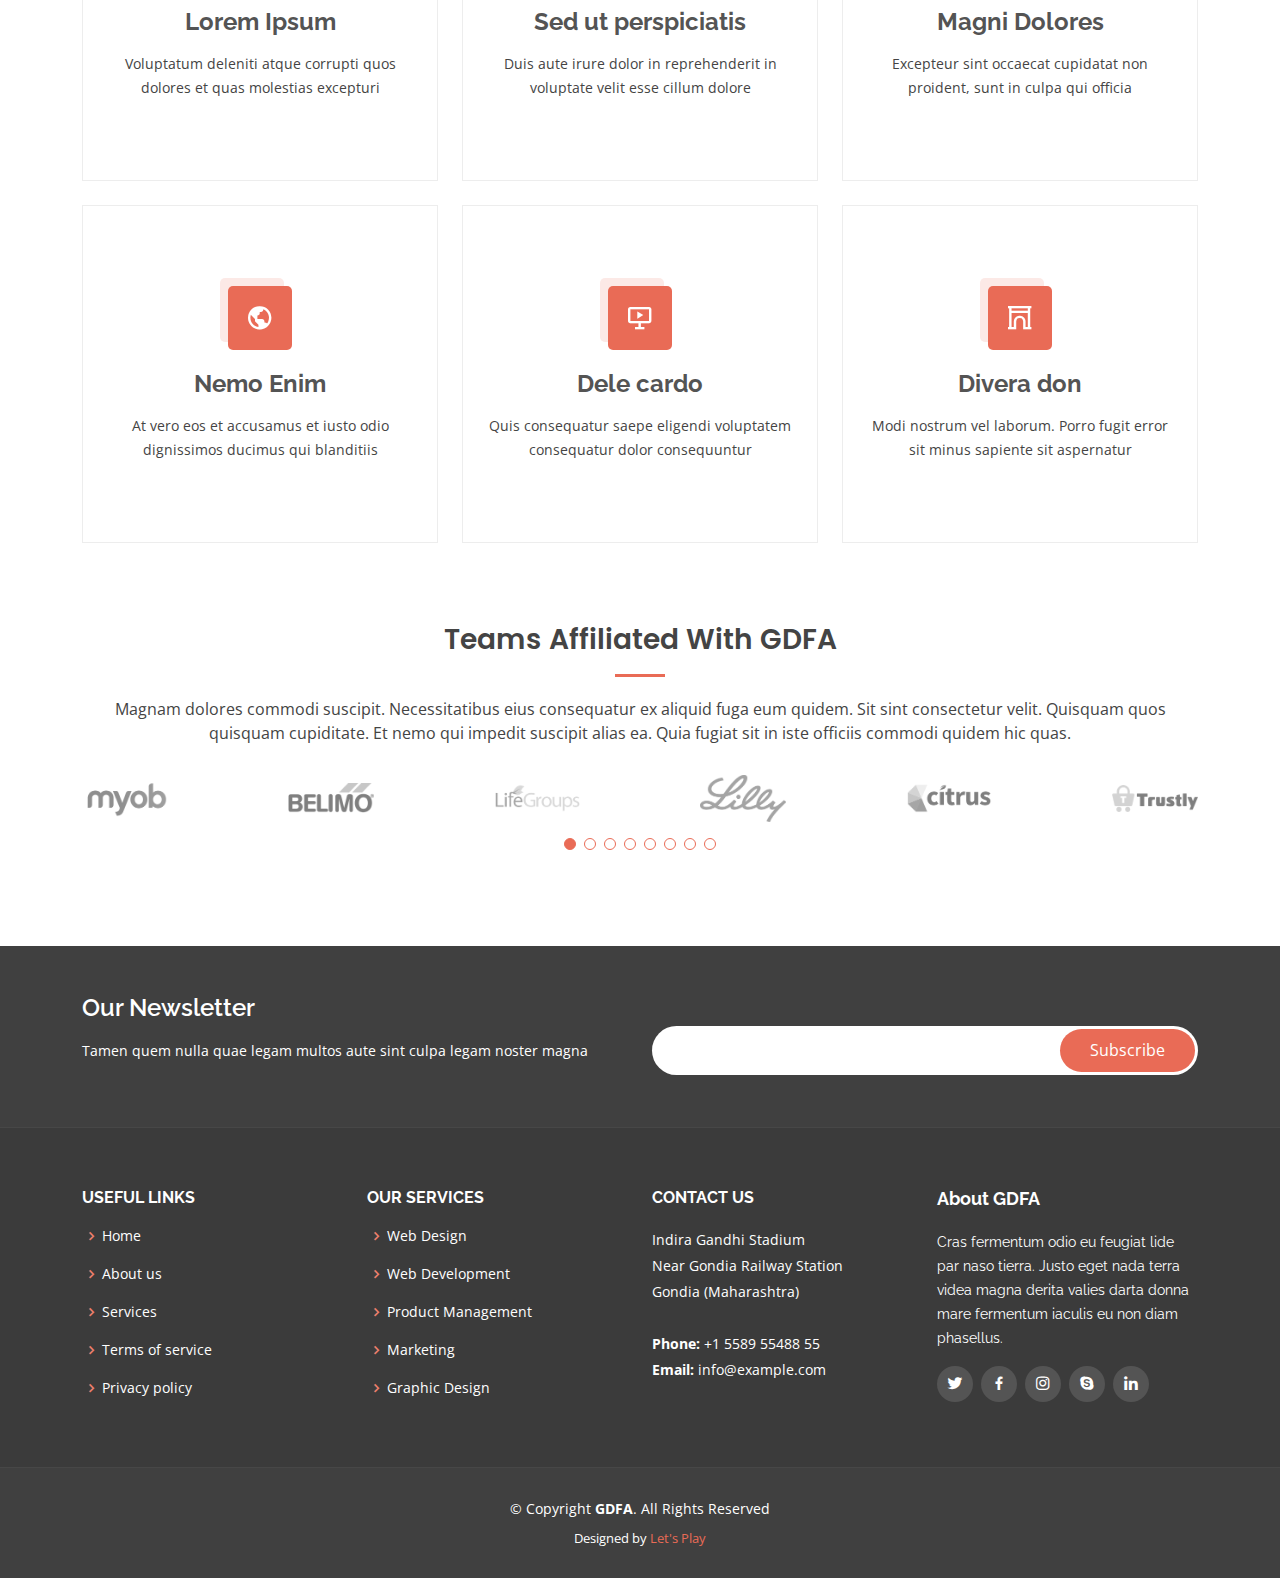
==== commit 9840d1b8: "new title error solved" ====
--- a/index.html
+++ b/index.html
@@ -5,7 +5,7 @@
   <meta charset="utf-8">
   <meta content="width=device-width, initial-scale=1.0" name="viewport">
 
-  <title>GDFA Gondia/title>
+  <title>GDFA Gondia</title>
   <meta content="" name="description">
   <meta content="" name="keywords">
 
